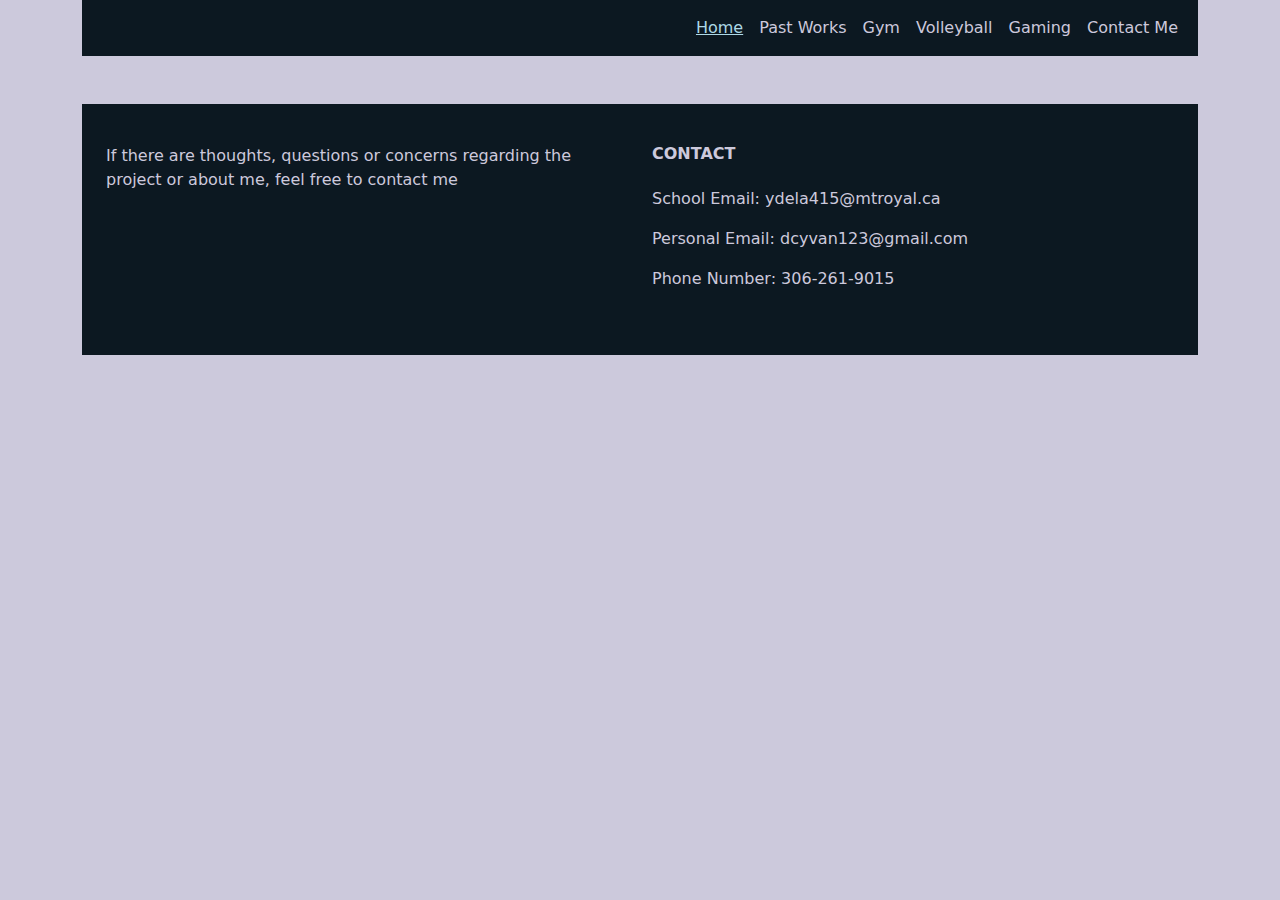
==== contact.html @ 5b46940a "Created navbar and footer. Created default stylesheet, linked normalize style created stylesheets co" ====
<!DOCTYPE html>
<html lang="en">


<head>
    <meta charset="UTF-8">
    <meta name="viewport" content="width=device-width, initial-scale=1.0">
    <meta name="author" content="Yvan Dela Cruz">
    <meta name="description" content="Contact information and information about the page">



    <!--Bootstrap link-->
    <link href="https://cdn.jsdelivr.net/npm/bootstrap@5.3.3/dist/css/bootstrap.min.css" rel="stylesheet"
        integrity="sha384-QWTKZyjpPEjISv5WaRU9OFeRpok6YctnYmDr5pNlyT2bRjXh0JMhjY6hW+ALEwIH" crossorigin="anonymous">

    <!-- Stylesheets -->
    <link rel="stylesheet" href="css/normalize.css">
    <link rel="stylesheet" href="css/style.css">
    <link rel="stylesheet" href="css/contactStyle.css">
    <!--Font link-->
    <link rel="preconnect" href="https://fonts.googleapis.com">
    <link rel="preconnect" href="https://fonts.gstatic.com" crossorigin>
    <link href="https://fonts.googleapis.com/css2?family=Montserrat:ital,wght@0,100..900;1,100..900&display=swap"
        rel="stylesheet">

    <title>Assignment 3 | Home Page</title>


</head>

<body>

    <!-- Navbar -->
    <div class="container">
        <nav class="navbar navbar-expand-lg navbarCustom">
            <div class="container-fluid">
                <!-- Navbar toggle button for mobile -->
                <button class="navbar-toggler" type="button" data-bs-toggle="collapse" data-bs-target="navbarNav"
                    aria-controls="navbarNav" aria-expanded="false" aria-label="Toggle navigation">
                    <span class="navbar-toggler-icon"></span>
                </button>

                <div class="collapse navbar-collapse justify-content-end" id="navbarNav">
                    <ul class="navbar-nav">
                        <li class="nav-item">
                            <a class="nav-link active" href="#">Home</a>
                        </li>
                        <li class="nav-item">
                            <a class="nav-link" href="#">Past Works</a>
                        </li>
                        <li class="nav-item">
                            <a class="nav-link" href="#">Gym</a>
                        </li>
                        <li class="nav-item">
                            <a class="nav-link" href="#">Volleyball</a>
                        </li>
                        <li class="nav-item">
                            <a class="nav-link" href="#">Gaming</a>
                        </li>
                        <li class="nav-item">
                            <a class="nav-link" href="#">Contact Me</a>
                        </li>
                    </ul>
                </div>
            </div>
        </nav>

        <!-- Footer -->
        <footer class="footerContainer">
            <section>
                <div class="container text-center text-md-start mt-5 p-4">
                    <!-- Grid row -->
                    <div class="row mt-3">
                        <!-- Grid column -->
                        <div class="col-6 mx-auto mb-4">
                            <p>
                                If there are thoughts, questions or concerns regarding the project
                                or about me, feel free to contact me
                            </p>
                        </div>

                        <div class="col-6 mb-4">
                            <h6 class="text-uppercase fw-bold mb-4">Contact</h6>
                            <p> School Email: ydela415@mtroyal.ca </p>
                            <p> Personal Email: dcyvan123@gmail.com </p>
                            <p> Phone Number: 306-261-9015</p>
                        </div>

                    </div>

                </div>
            </section>
        </footer>
    </div>
















    <script src="https://cdn.jsdelivr.net/npm/bootstrap@5.3.3/dist/js/bootstrap.bundle.min.js"
        integrity="sha384-YvpcrYf0tY3lHB60NNkmXc5s9fDVZLESaAA55NDzOxhy9GkcIdslK1eN7N6jIeHz"
        crossorigin="anonymous"></script>
</body>


</html>
---- css/style.css ----
/*
    Watched some videos on html and css and wanted to try using 
    :root pseudo selector. Seemed more organized especially 
    when using colour palette. 
*/
:root {
    --container-color: #0C1821;
    --primary-color: #CCC9DC;
    --line-height: 1.5;
    --body-fonts: 'Montserrat', 'Franklin Gothic Medium', 'Arial Narrow', Arial, sans-serif;
}
html {
   font-family: var(--body-fonts);
   line-height: var(--line-height);
}
body {
    background-color: var(--primary-color);
}

.navbarCustom {
    background-color: var(--container-color);
}
.navbarCustom .nav-link {
    color: var(--primary-color);
    border-radius: 5px;
}
.navbarCustom .nav-link.active {
    color: lightblue;
    text-decoration: underline;
}
.navbarCustom .nav-link:hover {
    background-color: white;
    transform: translateY(-2px);
}
.navbar-toggler {
    background-color: var(--primary-color);
}

.footerContainer {
    background-color: var(--container-color);
    color: var(--primary-color);
}
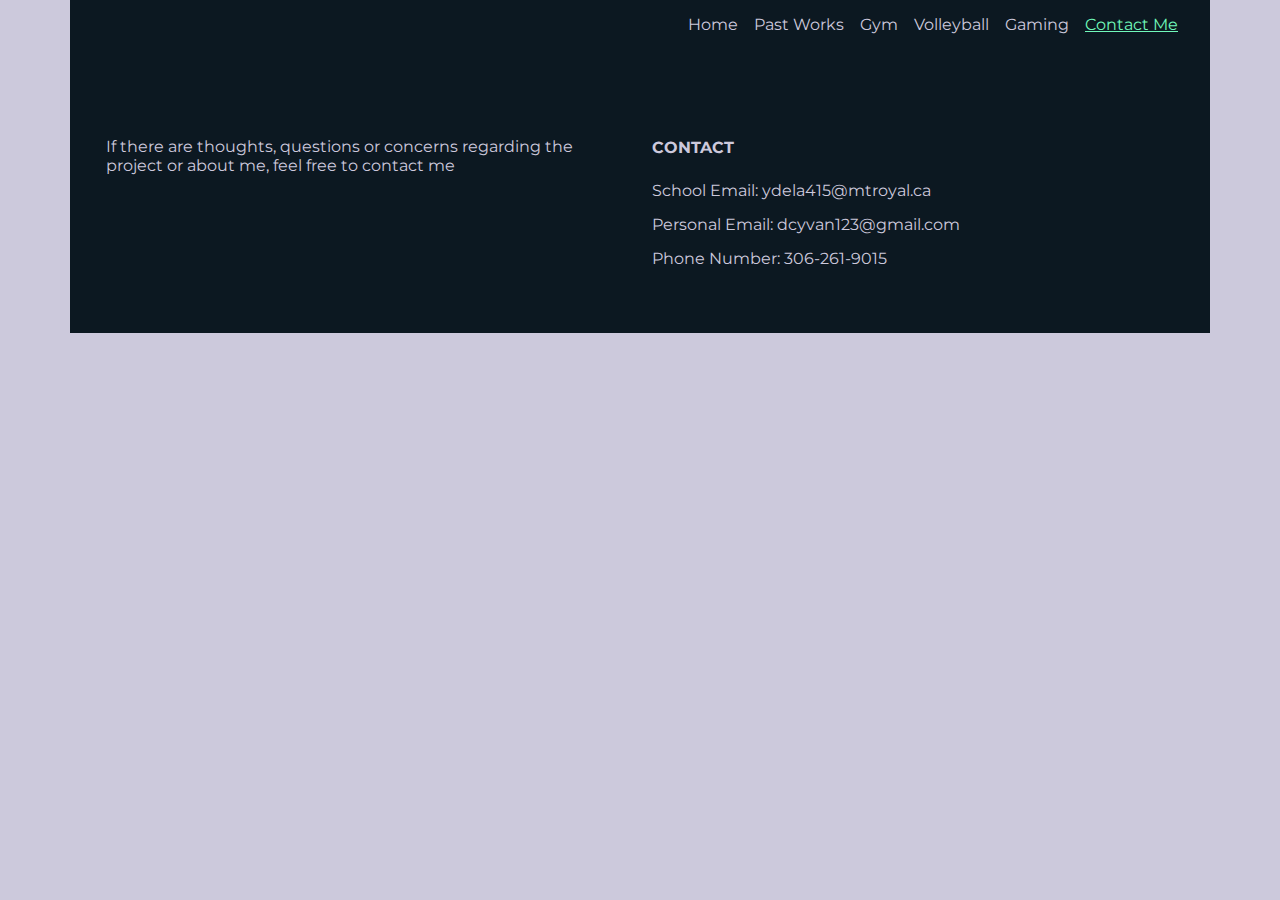
==== commit 37e9758e: "Finished Home page, added video file, changed images file to rsc file. Fixed responsiveness of navba" ====
--- a/contact.html
+++ b/contact.html
@@ -44,22 +44,22 @@
                 <div class="collapse navbar-collapse justify-content-end" id="navbarNav">
                     <ul class="navbar-nav">
                         <li class="nav-item">
-                            <a class="nav-link active" href="#">Home</a>
+                            <a class="nav-link" href="index.html">Home</a>
                         </li>
                         <li class="nav-item">
-                            <a class="nav-link" href="#">Past Works</a>
+                            <a class="nav-link" href="pastWork.html">Past Works</a>
                         </li>
                         <li class="nav-item">
-                            <a class="nav-link" href="#">Gym</a>
+                            <a class="nav-link" href="gym.html">Gym</a>
                         </li>
                         <li class="nav-item">
-                            <a class="nav-link" href="#">Volleyball</a>
+                            <a class="nav-link" href="vball.html">Volleyball</a>
                         </li>
                         <li class="nav-item">
-                            <a class="nav-link" href="#">Gaming</a>
+                            <a class="nav-link" href="hobby.html">Gaming</a>
                         </li>
                         <li class="nav-item">
-                            <a class="nav-link" href="#">Contact Me</a>
+                            <a class="nav-link active" href="#">Contact Me</a>
                         </li>
                     </ul>
                 </div>
@@ -70,9 +70,7 @@
         <footer class="footerContainer">
             <section>
                 <div class="container text-center text-md-start mt-5 p-4">
-                    <!-- Grid row -->
                     <div class="row mt-3">
-                        <!-- Grid column -->
                         <div class="col-6 mx-auto mb-4">
                             <p>
                                 If there are thoughts, questions or concerns regarding the project
--- a/css/style.css
+++ b/css/style.css
@@ -6,15 +6,14 @@
 :root {
     --container-color: #0C1821;
     --primary-color: #CCC9DC;
-    --line-height: 1.5;
     --body-fonts: 'Montserrat', 'Franklin Gothic Medium', 'Arial Narrow', Arial, sans-serif;
-}
-html {
-   font-family: var(--body-fonts);
-   line-height: var(--line-height);
+    --highlight-text: #70F8BA;
 }
 body {
+    font-family: var(--body-fonts);
     background-color: var(--primary-color);
+    color: var(--primary-color);
+    line-height: var(--line-height);
 }
 
 .navbarCustom {
@@ -25,7 +24,7 @@
     border-radius: 5px;
 }
 .navbarCustom .nav-link.active {
-    color: lightblue;
+    color: var(--highlight-text);
     text-decoration: underline;
 }
 .navbarCustom .nav-link:hover {
@@ -38,5 +37,11 @@
 
 .footerContainer {
     background-color: var(--container-color);
-    color: var(--primary-color);
 }
+
+.container {
+    background-color: var(--container-color);
+}
+.highlight {
+    color: var(--highlight-text)
+}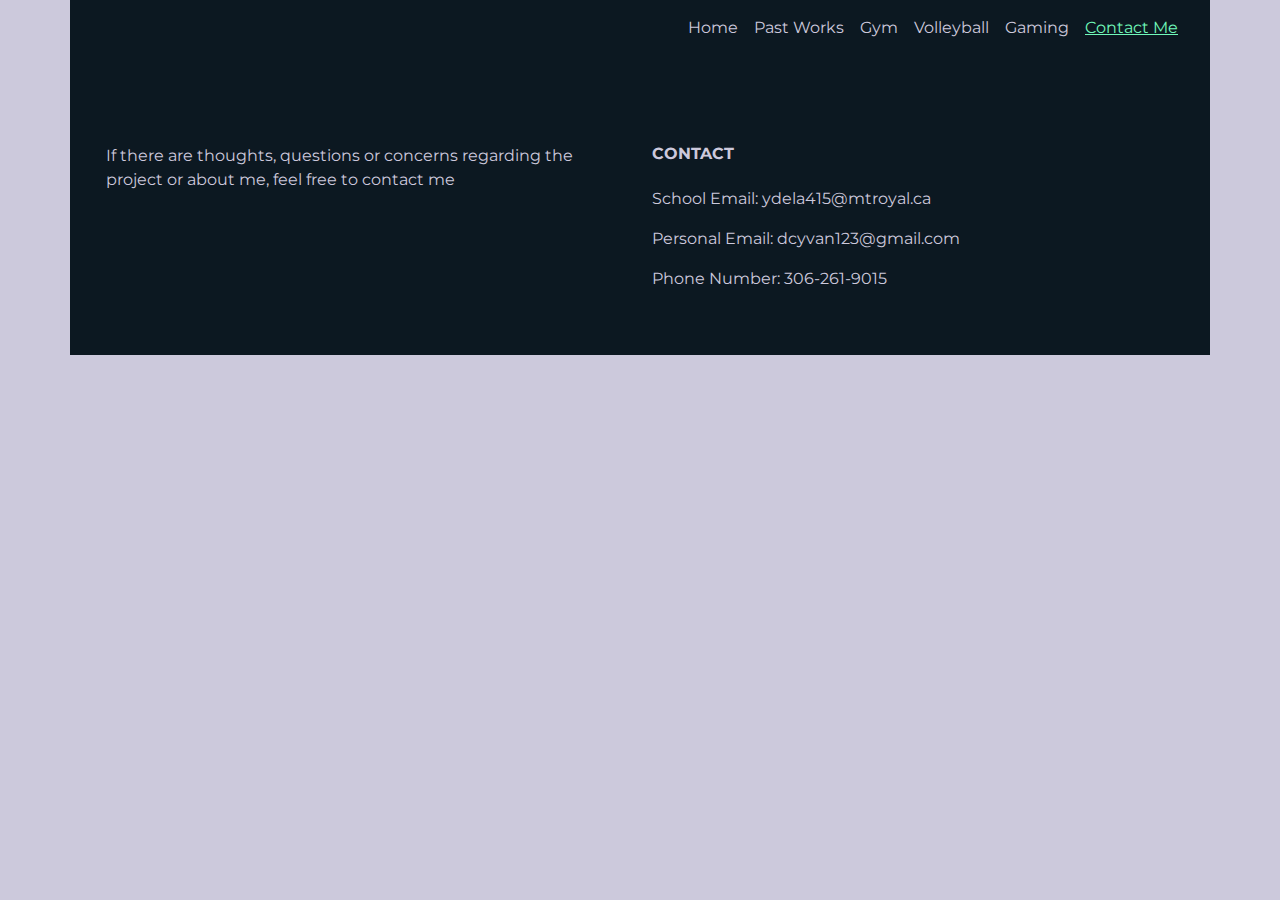
==== commit 2d6657ff: "Minor improvements to code" ====
--- a/contact.html
+++ b/contact.html
@@ -24,7 +24,7 @@
     <link href="https://fonts.googleapis.com/css2?family=Montserrat:ital,wght@0,100..900;1,100..900&display=swap"
         rel="stylesheet">
 
-    <title>Assignment 3 | Home Page</title>
+    <title>Assignment 3 | Contact Page</title>
 
 
 </head>
@@ -36,7 +36,7 @@
         <nav class="navbar navbar-expand-lg navbarCustom">
             <div class="container-fluid">
                 <!-- Navbar toggle button for mobile -->
-                <button class="navbar-toggler" type="button" data-bs-toggle="collapse" data-bs-target="navbarNav"
+                <button class="navbar-toggler" type="button" data-bs-toggle="collapse" data-bs-target="#navbarNav"
                     aria-controls="navbarNav" aria-expanded="false" aria-label="Toggle navigation">
                     <span class="navbar-toggler-icon"></span>
                 </button>
--- a/css/style.css
+++ b/css/style.css
@@ -8,12 +8,12 @@
     --primary-color: #CCC9DC;
     --body-fonts: 'Montserrat', 'Franklin Gothic Medium', 'Arial Narrow', Arial, sans-serif;
     --highlight-text: #70F8BA;
+    --section-color: #816F68;
 }
 body {
     font-family: var(--body-fonts);
     background-color: var(--primary-color);
     color: var(--primary-color);
-    line-height: var(--line-height);
 }
 
 .navbarCustom {
@@ -44,4 +44,10 @@
 }
 .highlight {
     color: var(--highlight-text)
+}
+.descriptionContainer {
+    font-size: 1.5rem;
+    padding: 1.5rem 0;
+    margin: 1.5rem 0;
+    min-height: 80vh;
 }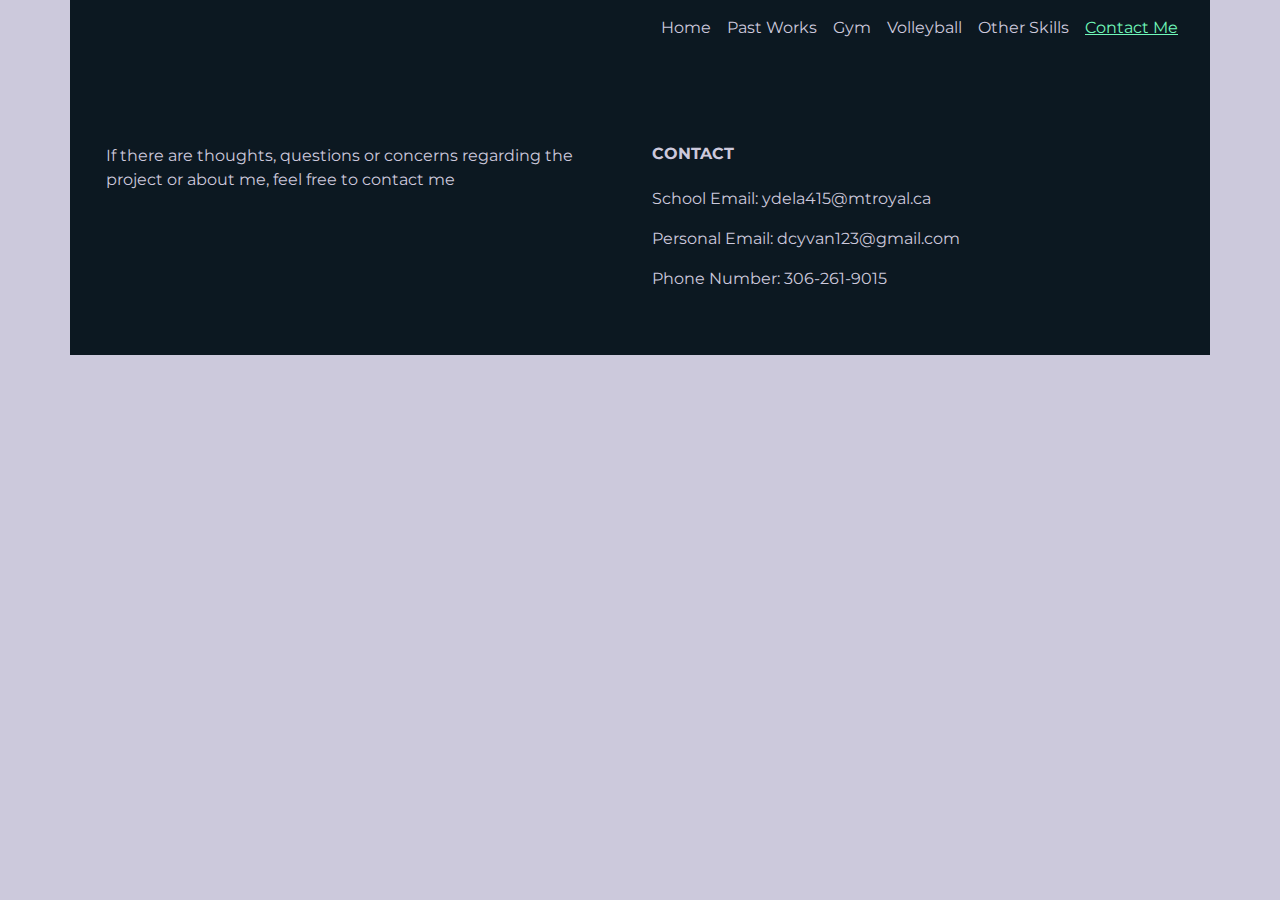
==== commit 415d8c29: "Changed topic of a webpage and corresponding navbar button" ====
--- a/contact.html
+++ b/contact.html
@@ -56,7 +56,7 @@
                             <a class="nav-link" href="vball.html">Volleyball</a>
                         </li>
                         <li class="nav-item">
-                            <a class="nav-link" href="hobby.html">Gaming</a>
+                            <a class="nav-link" href="hobby.html">Other Skills</a>
                         </li>
                         <li class="nav-item">
                             <a class="nav-link active" href="#">Contact Me</a>
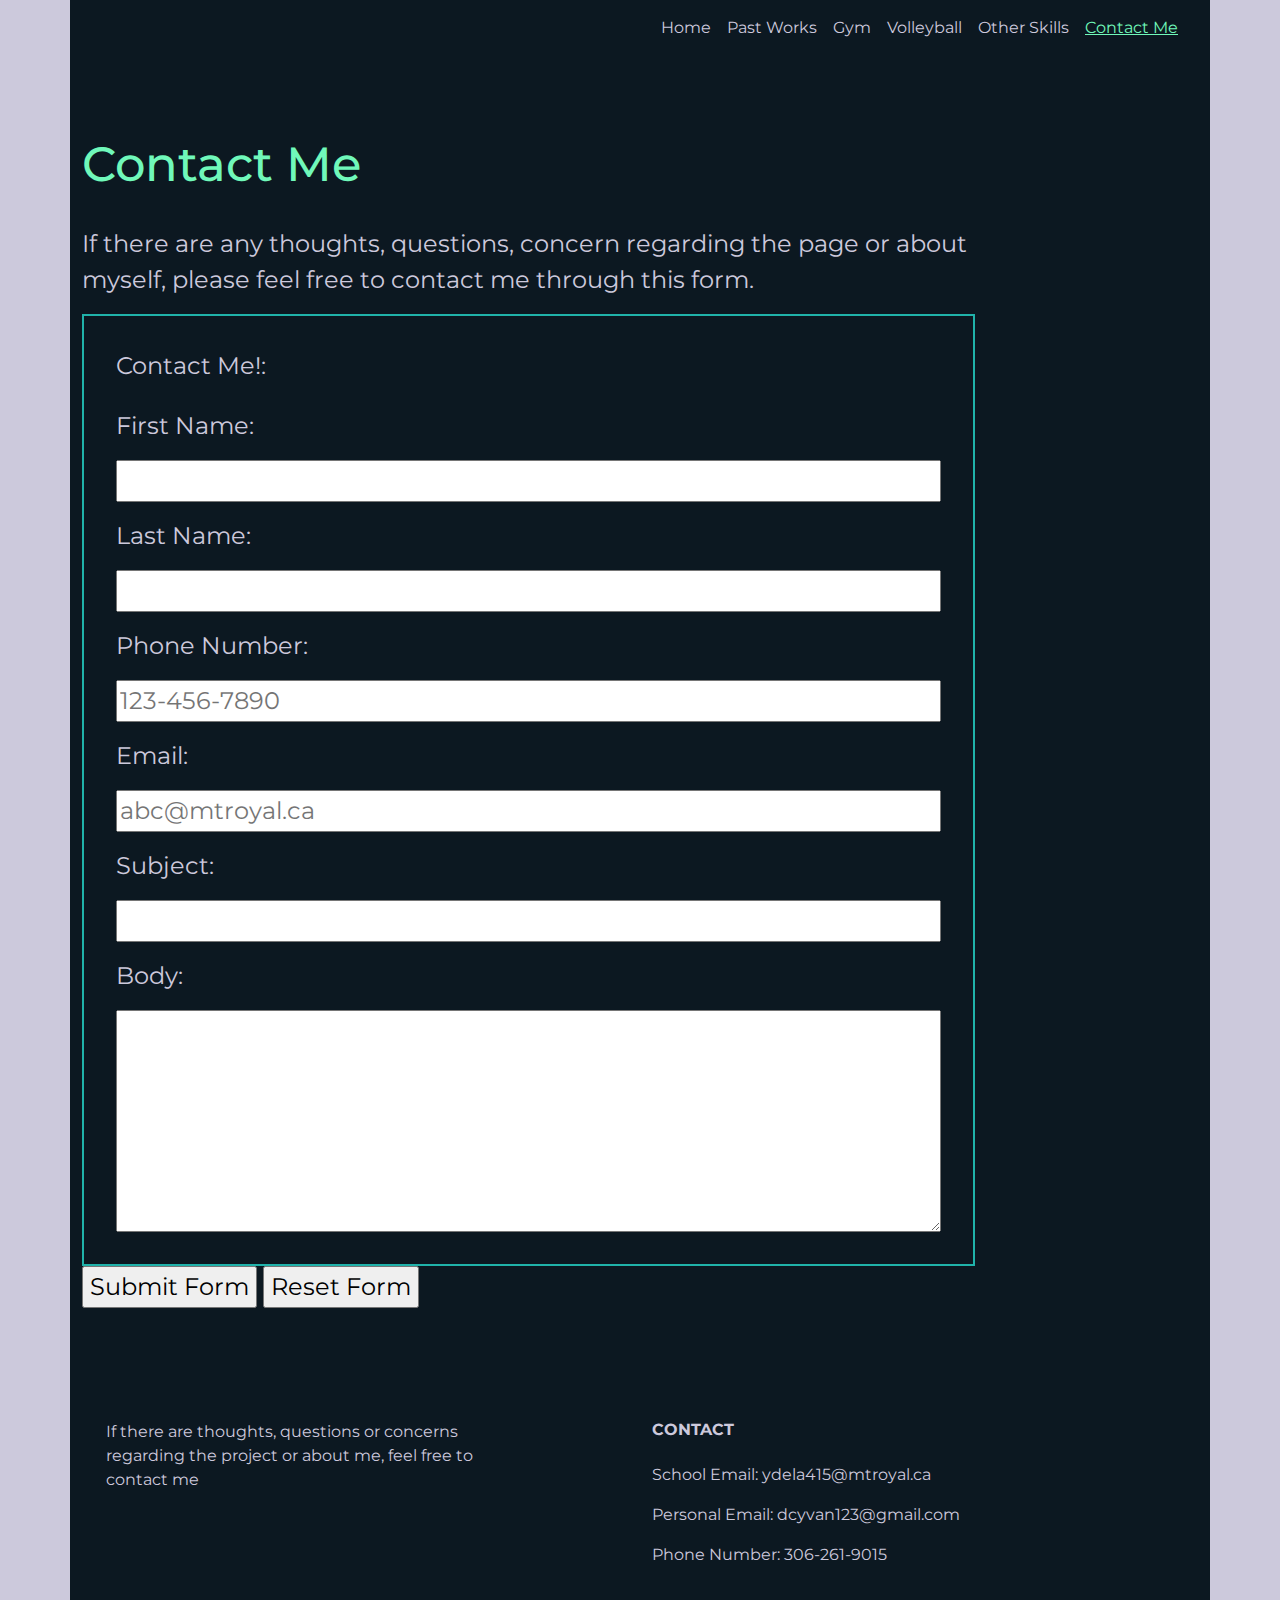
==== commit 2102f8e4: "Finished Contact Section" ====
--- a/contact.html
+++ b/contact.html
@@ -65,6 +65,51 @@
                 </div>
             </div>
         </nav>
+        <div class="container descriptionContainer">
+            <h1 class="highlight">Contact Me</h1>
+            <p class="description">
+                If there are any thoughts, questions, concern regarding the page or
+                about myself, please feel free to contact me through this form. 
+            </p>
+
+            <div class="row">
+                <div class="formContainer">
+                    <form id="contactInfo" method="post" action="mailto:ydela415@mtroyal.ca">
+                        <fieldset>
+                            <legend>Contact Me!:</legend>
+        
+                            <label for="firstName">First Name: </label>
+                            <input type="text" size="30" maxlength="35" id="firstName" name="firstName" required>
+        
+        
+                            <label for="lastName">Last Name: </label>
+                            <input type="text" size="30" maxlength="35" id="lastName" name="lastName" required>
+        
+                            <label for="phoneNumber">Phone Number: </label>
+                            <input type="tel" pattern="[0-9]{3}[0-9]{3}[0-9]{4}" id="phoneNumber" name="phoneNumber"
+                                placeholder="123-456-7890" required>
+        
+                            <label for="email">Email: </label>
+                            <input type="email" pattern="[a-z0-9._%+\-]+@mtroyal\.ca$" id="email" name="email"
+                                placeholder="abc@mtroyal.ca" required>
+        
+        
+                            <label for="subject">Subject: </label>
+                            <input type="text" id="subject" name="subject" size="50" maxlength="75" required>
+        
+                            <label for="body">Body: </label>
+                            <textarea id="body" name="body" cols="50" rows="6" required></textarea>
+        
+                        </fieldset>
+                        <input type="submit" value="Submit Form">
+                        <input type="reset" value="Reset Form">
+        
+                    </form>
+        
+                </div>
+            </div>
+
+        </div>
 
         <!-- Footer -->
         <footer class="footerContainer">
--- a/css/style.css
+++ b/css/style.css
@@ -50,4 +50,19 @@
     padding: 1.5rem 0;
     margin: 1.5rem 0;
     min-height: 80vh;
+}
+
+@media (max-width: 796px) {
+    .description {
+        font-size: 1rem;
+    }
+    .footerContainer {
+        font-size: 0.75rem;
+    }
+}
+
+@media (max-width: 576px) {
+    .description {
+        font-size: 0.75rem;
+    }
 }--- a/css/contactStyle.css
+++ b/css/contactStyle.css
@@ -0,0 +1,59 @@
+p {
+    max-width: 80%;
+}
+.contact {
+    display: flex;
+    flex-direction: column;
+    align-items: center;
+    justify-content: center;
+    grid-area: contact;
+    background-color: #111111;
+    border-radius: 20px;
+    padding: 50px;
+}
+
+
+fieldset {
+    display: flex;
+    flex-direction: column;
+    gap: 1rem;
+    padding: 2rem;
+    border: 2px solid lightseagreen;
+    max-width: 80%;
+}
+
+input[type="submit"]:hover,
+input[type="reset"]:hover {
+    cursor: pointer;
+    background-color: lightseagreen;
+    color: white;
+}
+
+@media (max-width: 796px) {
+    fieldset {
+        max-width: fit-content;
+    }
+    label, 
+    input::placeholder,
+    input[type="submit"],
+    input[type="reset"] {
+        font-size: 0.75em;
+    }
+    p {
+        max-width: fit-content;
+    }
+
+
+
+}
+
+@media (max-width:576px) {
+    label, 
+    input::placeholder,
+    input[type="submit"],
+    input[type="reset"]  {
+        font-size: 0.5em;
+    }
+
+
+}